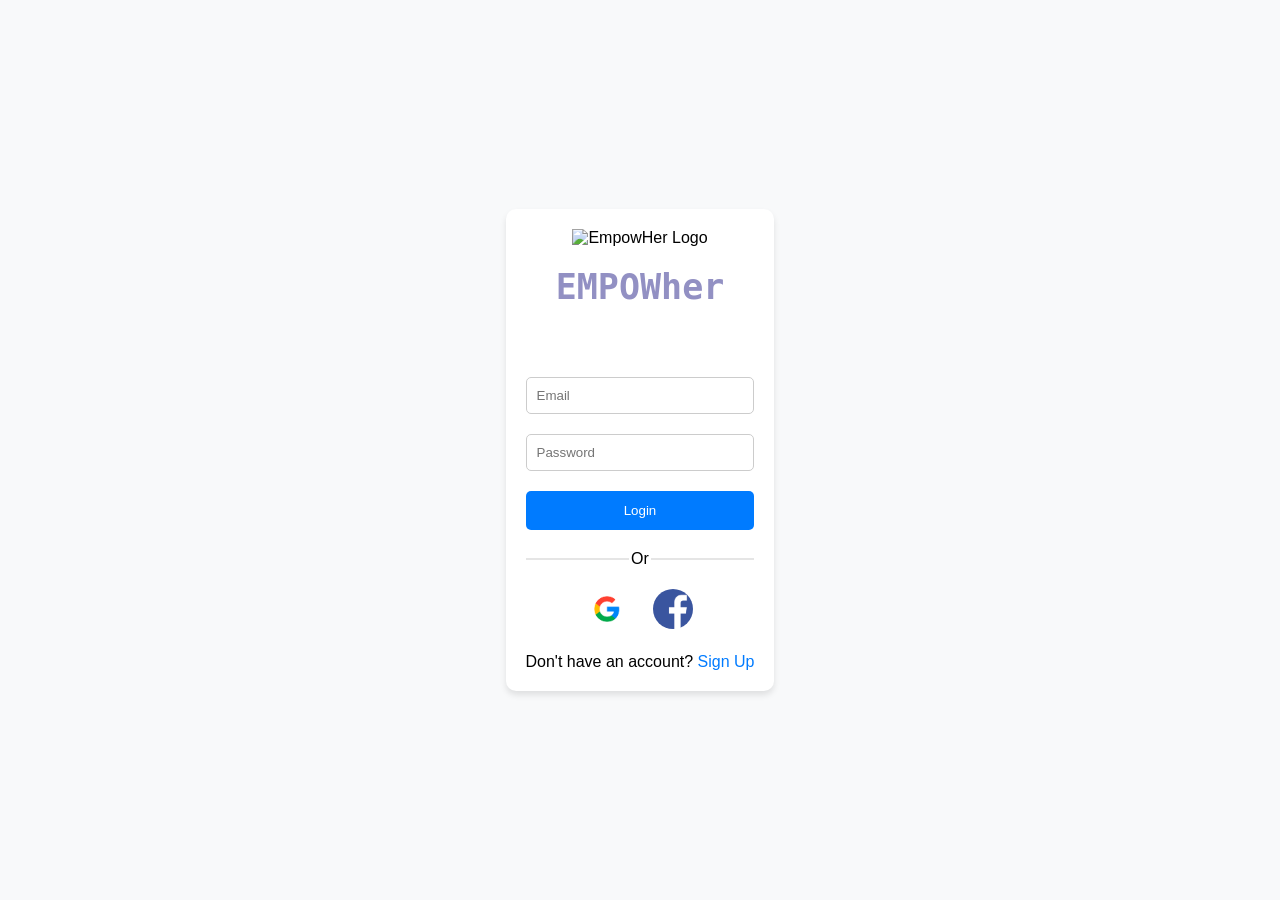
==== index.html @ 2422a442 "copied project copied project to github" ====
<!DOCTYPE html>
<html lang="en">

<head>
    <meta charset="UTF-8">
    <meta name="viewport" content="width=device-width, initial-scale=1.0">
    <title>EmpowHer Login</title>
    <link rel="stylesheet" href="style.css">
</head>

<body>
    <div class="container">
        <div class="logo">
            <img src="https://img.freepik.com/premium-vector/power-nature-vector-logo-design_825834-7847.jpg?w=740" alt="EmpowHer Logo">
        </div>
        <div class="title">
            <h1>EMPOWher</h1>
        </div>
         <form id="login-form" action="file:///C:/Users/acer/Desktop/login/homepage.html#">
            <input type="email" id="email" placeholder="Email" required><br>
            <input type="password" id="password" placeholder="Password" required><br>
            <input type="submit" id="submit-btn" value="Login">
        </form>
        <div id="error-message" style="display: none;"></div>
        <div class="or-divider">Or</div>
        <div class="social-login">
            <button><img src="[data-uri]" alt="Google Login"></button>
            <button><img src="[data-uri]" alt="Facebook Login"></button>
        </div>
        <div class="signup-link">
            Don't have an account? <a href="signup.html">Sign Up</a>
        </div>
    </div>

    <script src="script.js" defer></script>
</body>

</html>
---- style.css ----
body {
    font-family: Arial, sans-serif;
    background-color: #f8f9fa; /* Light grey background */
    margin: 0;
    padding: 0;
    display: flex;
    justify-content: center;
    align-items: center;
    height: 100vh;
}

.container {
    background-color: #ffffff; /* White container */
    padding: 20px;
    border-radius: 10px;
    box-shadow: 0 4px 6px rgba(0, 0, 0, 0.1);
    text-align: center;
}

.logo {
    margin-bottom: 20px;
}

.logo img {
    width: 150px;
    height: auto;
}

input[type="email"],
input[type="password"],
input[type="submit"] {
    width: 100%;
    padding: 10px;
    margin: 10px 0;
    border-radius: 5px;
    box-sizing: border-box;
}

input[type="email"],
input[type="password"] {
    border: 1px solid #ccc;
}

input[type="submit"] {
    background-color: #007bff; /* Blue submit button */
    color: #fff;
    border: none;
    padding: 12px 20px;
    margin: 10px 0;
    cursor: pointer;
}

input[type="submit"]:hover {
    background-color: #0056b3; /* Darker blue on hover */
}

.or-divider {
    margin: 10px 0;
    position: relative;
}

.or-divider::before,
.or-divider::after {
    content: "";
    height: 1px;
    width: 45%;
    background-color: #ccc;
    position: absolute;
    top: 50%;
    transform: translateY(-50%);
}

.or-divider::before {
    right: 55%;
}

.or-divider::after {
    left: 55%;
}

.social-login {
    margin: 20px 0;
}

.social-login button {
    background-color: transparent;
    border: none;
    cursor: pointer;
    margin: 0 5px;
}

.social-login button img {
    width: 40px;
    height: 40px;
    border-radius: 50%;
}

.signup-link {
    margin-top: 20px;
}

.signup-link a {
    color: #007bff;
    text-decoration: none;
}

.signup-link a:hover {
    text-decoration: underline;
}
.title {
    font-family: 'Monospace'; /* Example font-family */
    color: #9290C3; /* Example font color similar to logo color */
    text-align: center;
    margin-bottom: 60px;
}

.title h1 {
    font-size: 35px;
    margin: 0;
}
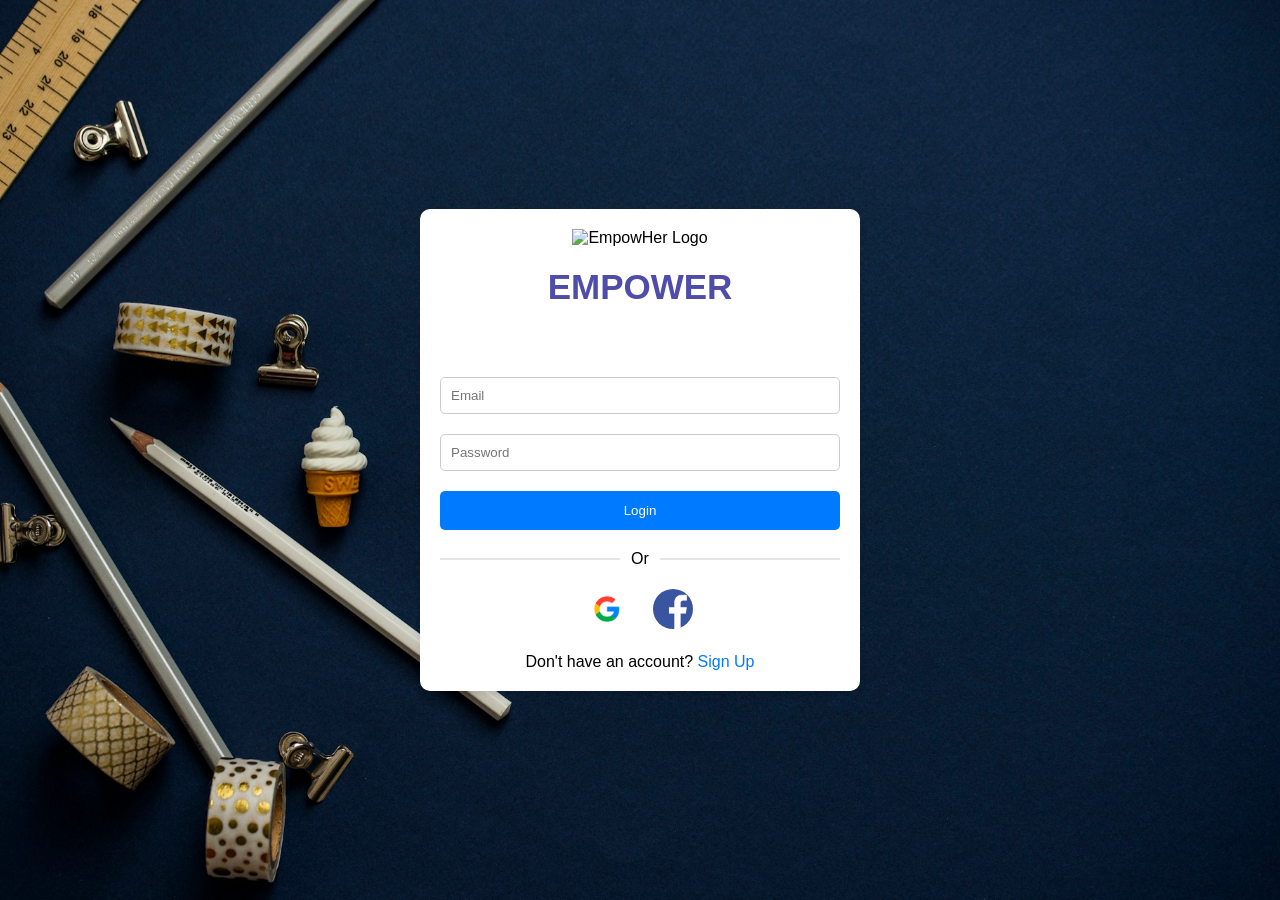
==== commit e43d6907: "added some styles" ====
--- a/index.html
+++ b/index.html
@@ -14,9 +14,9 @@
             <img src="https://img.freepik.com/premium-vector/power-nature-vector-logo-design_825834-7847.jpg?w=740" alt="EmpowHer Logo">
         </div>
         <div class="title">
-            <h1>EMPOWher</h1>
+            <h1>EMPOWER</h1>
         </div>
-         <form id="login-form" action="file:///C:/Users/acer/Desktop/login/homepage.html#">
+         <form id="login-form" action="/homepage.html">
             <input type="email" id="email" placeholder="Email" required><br>
             <input type="password" id="password" placeholder="Password" required><br>
             <input type="submit" id="submit-btn" value="Login">
--- a/style.css
+++ b/style.css
@@ -7,11 +7,16 @@
     justify-content: center;
     align-items: center;
     height: 100vh;
+    background: url("./images/background.jpg");
+    background-size: cover;
+    background-position: center;
+    background-repeat: no-repeat;
 }
 
 .container {
     background-color: #ffffff; /* White container */
     padding: 20px;
+    width: 400px;
     border-radius: 10px;
     box-shadow: 0 4px 6px rgba(0, 0, 0, 0.1);
     text-align: center;
@@ -108,8 +113,8 @@
     text-decoration: underline;
 }
 .title {
-    font-family: 'Monospace'; /* Example font-family */
-    color: #9290C3; /* Example font color similar to logo color */
+    font-family: Arial, sans-serif;
+    color: #4f4caa; /* Example font color similar to logo color */
     text-align: center;
     margin-bottom: 60px;
 }
@@ -117,4 +122,4 @@
 .title h1 {
     font-size: 35px;
     margin: 0;
-}
+}
